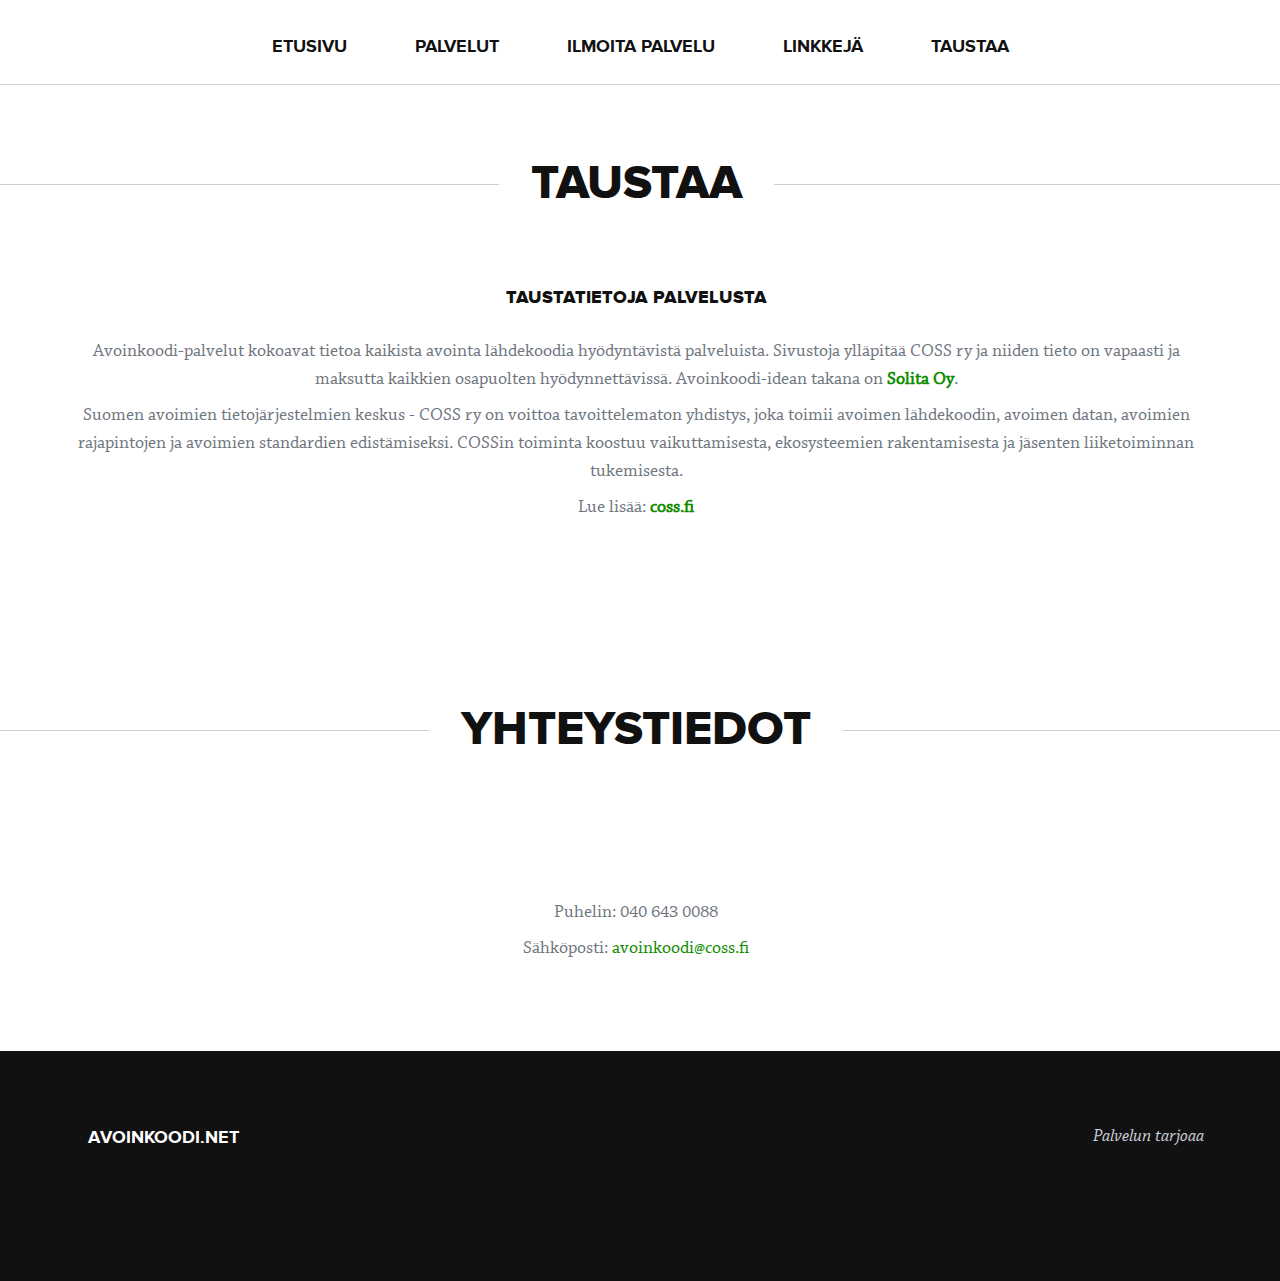
==== taustaa.html @ 0a7ea289 "Update taustaa.html" ====
<!DOCTYPE html>

<html lang="fi">
  <head>
    <meta charset="UTF-8">
    <title>avoinkoodi.biz</title>
    <meta name="description" content="Lista yritysten avoimen lähdekoodin järjestelmistä. Palvelua ylläpitää Coss.">

    <meta name="viewport" content="width=device-width, initial-scale=1">
    <link rel="stylesheet" type="text/css" href="stylesheets/reset.css" media="screen">
    <link rel="stylesheet" type="text/css" href="stylesheets/styles.css" media="screen">
		<link rel="icon" type="image/x-icon" href="favicon.ico">

    <meta property="og:url" content="http://www.avoinkoodi.biz/taustaa.html">
    <meta property="og:type" content="website">
    <meta property="og:title" content="avoinkoodi.biz">
		<meta property="og:site_name" content="avoinkoodi.biz">
    <meta property="og:description" content="Avoin lähdekoodi on asiakkaiden ja yritysten yhteinen etu. Tämä sivusto kokoaa yhteen Suomen yritysten IT-hankkeet, joiden lähdekoodi on julkaistu avoimesti internetissä.">
		<meta property="og:image" content="img/bg-top.jpg">
  </head>
	<body>

		<div class="menu">
			<div class="menu-open">
				<span class="menuicon"></span>
			</div>

			<div class="menu-container">
				<ul id="mainmenu">
					<li><a href="index.html#start">Etusivu</a></li>
					<li><a href="index.html#services">Palvelut</a></li>
					<li><a href="index.html#add-service">Ilmoita palvelu</a></li>
					<li><a href="index.html#links">Linkkejä</a></li>
					<li><a href="taustaa.html">Taustaa</a></li>
				</ul>
			</div>
		</div>
		
		<div class="page-container">
			<section class="about">
				<div class="lined"></div>
			
				<div class="centered">
					<div class="container">
				
						<div class="content">
							<h1>Taustaa</h1>
						</div>
						
						<div class="content">		
							<h2>Taustatietoja palvelusta</h2>
				
							<p>Avoinkoodi-palvelut kokoavat tietoa kaikista avointa lähdekoodia hyödyntävistä palveluista. Sivustoja ylläpitää COSS ry ja niiden tieto on vapaasti ja maksutta kaikkien osapuolten hyödynnettävissä. Avoinkoodi-idean takana on <a href="https://www.solita.fi">Solita Oy</a>.</p>

							<p>Suomen avoimien tietojärjestelmien keskus - COSS ry on voittoa tavoittelematon yhdistys, joka toimii avoimen lähdekoodin, avoimen datan, avoimien rajapintojen ja avoimien standardien edistämiseksi. COSSin toiminta koostuu vaikuttamisesta, ekosysteemien rakentamisesta ja jäsenten liiketoiminnan tukemisesta. </p>

							<p>Lue lisää: <a href="https://coss.fi">coss.fi</a></p>
						</div>
					</div>
				</div>
			</section>

			<section>
				<div class="lined"></div>

				<div class="centered">
					<div class="container">

						<div class="content">
							<h1>Yhteystiedot</h1>
						</div>
						
						<div class="content-center">				
							<a href="https://coss.fi" class="logo-pink logo"></a>
							
							<p>Puhelin: 040 643 0088</p>

							<p>Sähköposti: <a href="mailto:avoinkoodi@coss.fi">avoinkoodi@coss.fi</a></p>
						</div>
					
					</div>
				</div>
			</section>

			<footer class="footer">
				<div class="centered">
					<div class="container">
					  <a class="logo-white" href="http://www.avoinkoodi.net">Avoinkoodi.net</a>
					  <div class="footer-content">
					  	<span>Palvelun tarjoaa</span> <a href="https://coss.fi" class="logo-white logo"></a></div>
					</div>
				</div>
			</footer>
		</div>

    <script src="./js/safari_bind.js"></script>
    <script src="./js/jquery-2.2.0.min.js"></script>
    <script src="./js/avoinkoodi.js"></script>
	</body>
</html>
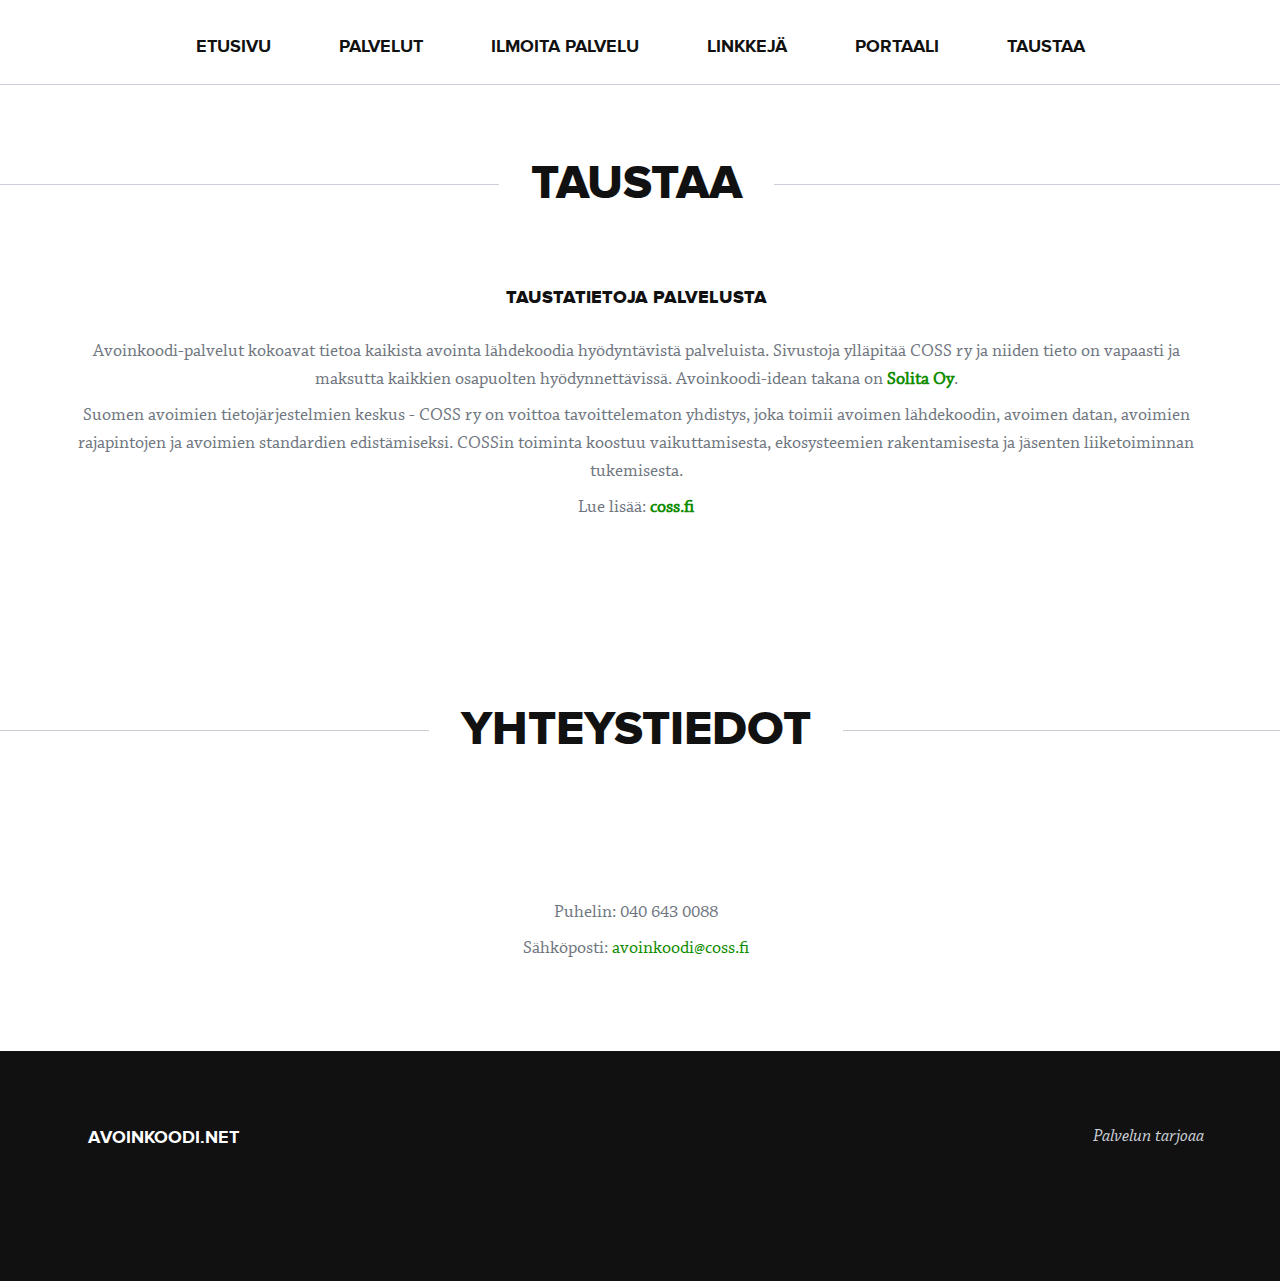
==== commit fb82758d: "Update taustaa.html" ====
--- a/taustaa.html
+++ b/taustaa.html
@@ -31,6 +31,7 @@
 					<li><a href="index.html#services">Palvelut</a></li>
 					<li><a href="index.html#add-service">Ilmoita palvelu</a></li>
 					<li><a href="index.html#links">Linkkejä</a></li>
+					<li><a href="https://avoinkoodi.net">Portaali</a></li>
 					<li><a href="taustaa.html">Taustaa</a></li>
 				</ul>
 			</div>
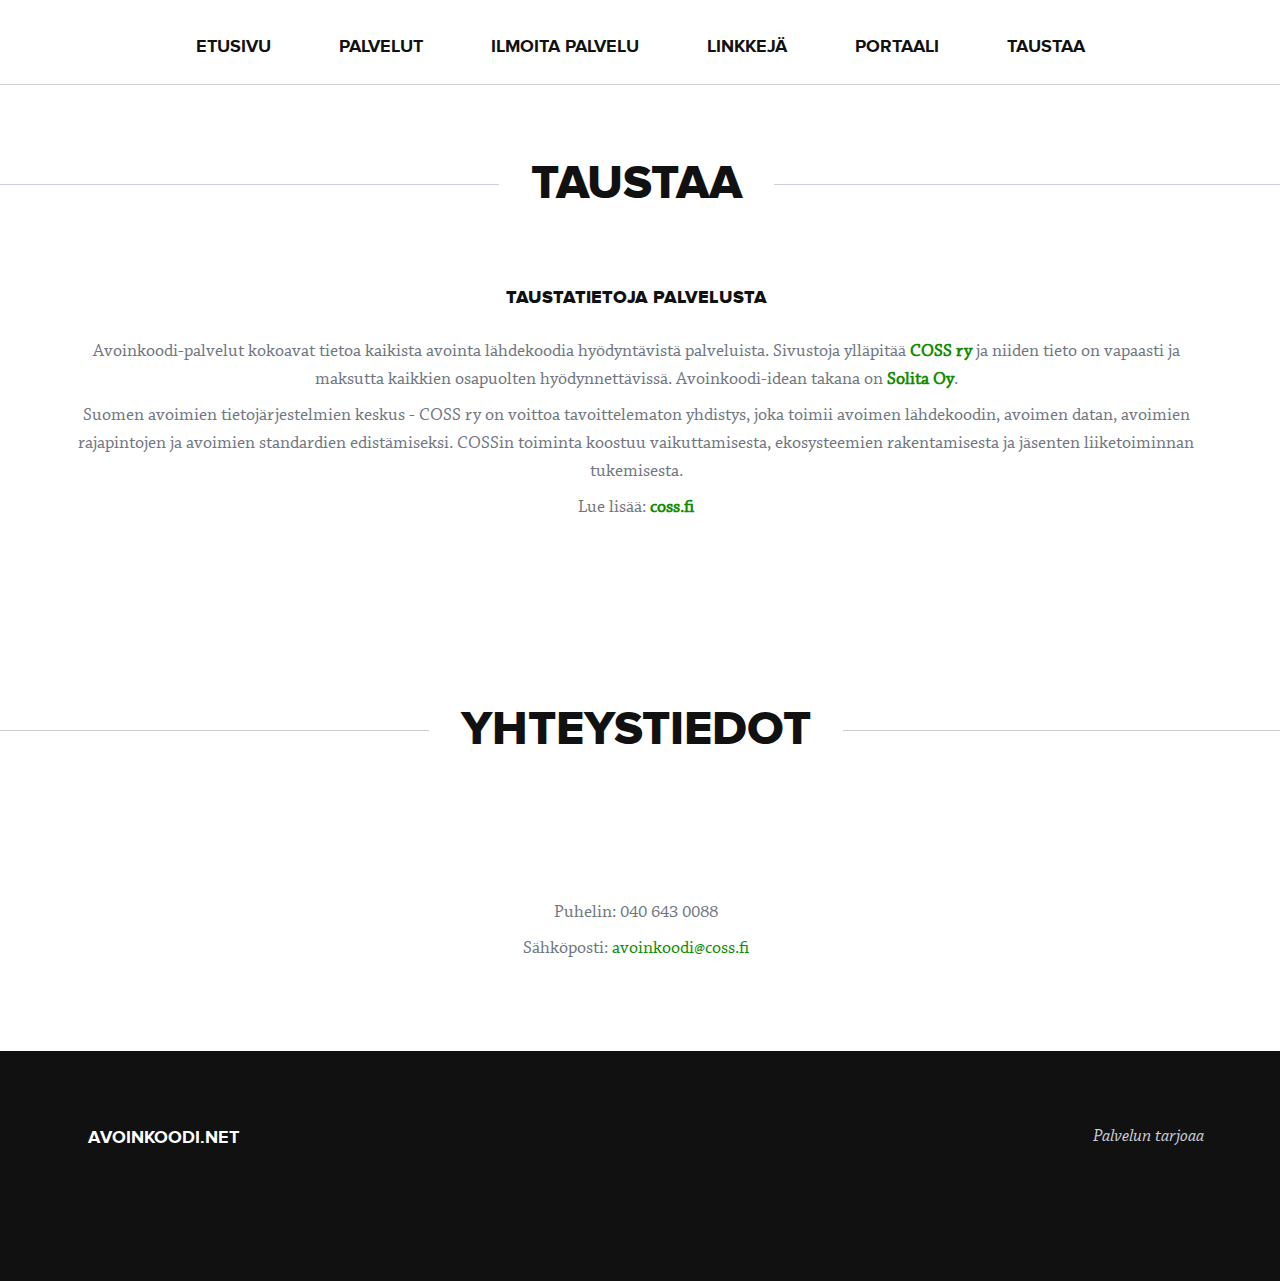
==== commit 4e7eb65a: "Update taustaa.html" ====
--- a/taustaa.html
+++ b/taustaa.html
@@ -51,7 +51,7 @@
 						<div class="content">		
 							<h2>Taustatietoja palvelusta</h2>
 				
-							<p>Avoinkoodi-palvelut kokoavat tietoa kaikista avointa lähdekoodia hyödyntävistä palveluista. Sivustoja ylläpitää COSS ry ja niiden tieto on vapaasti ja maksutta kaikkien osapuolten hyödynnettävissä. Avoinkoodi-idean takana on <a href="https://www.solita.fi">Solita Oy</a>.</p>
+							<p>Avoinkoodi-palvelut kokoavat tietoa kaikista avointa lähdekoodia hyödyntävistä palveluista. Sivustoja ylläpitää <a href="https://www.coss.fi">COSS ry</a> ja niiden tieto on vapaasti ja maksutta kaikkien osapuolten hyödynnettävissä. Avoinkoodi-idean takana on <a href="https://www.solita.fi">Solita Oy</a>.</p>
 
 							<p>Suomen avoimien tietojärjestelmien keskus - COSS ry on voittoa tavoittelematon yhdistys, joka toimii avoimen lähdekoodin, avoimen datan, avoimien rajapintojen ja avoimien standardien edistämiseksi. COSSin toiminta koostuu vaikuttamisesta, ekosysteemien rakentamisesta ja jäsenten liiketoiminnan tukemisesta. </p>
 
